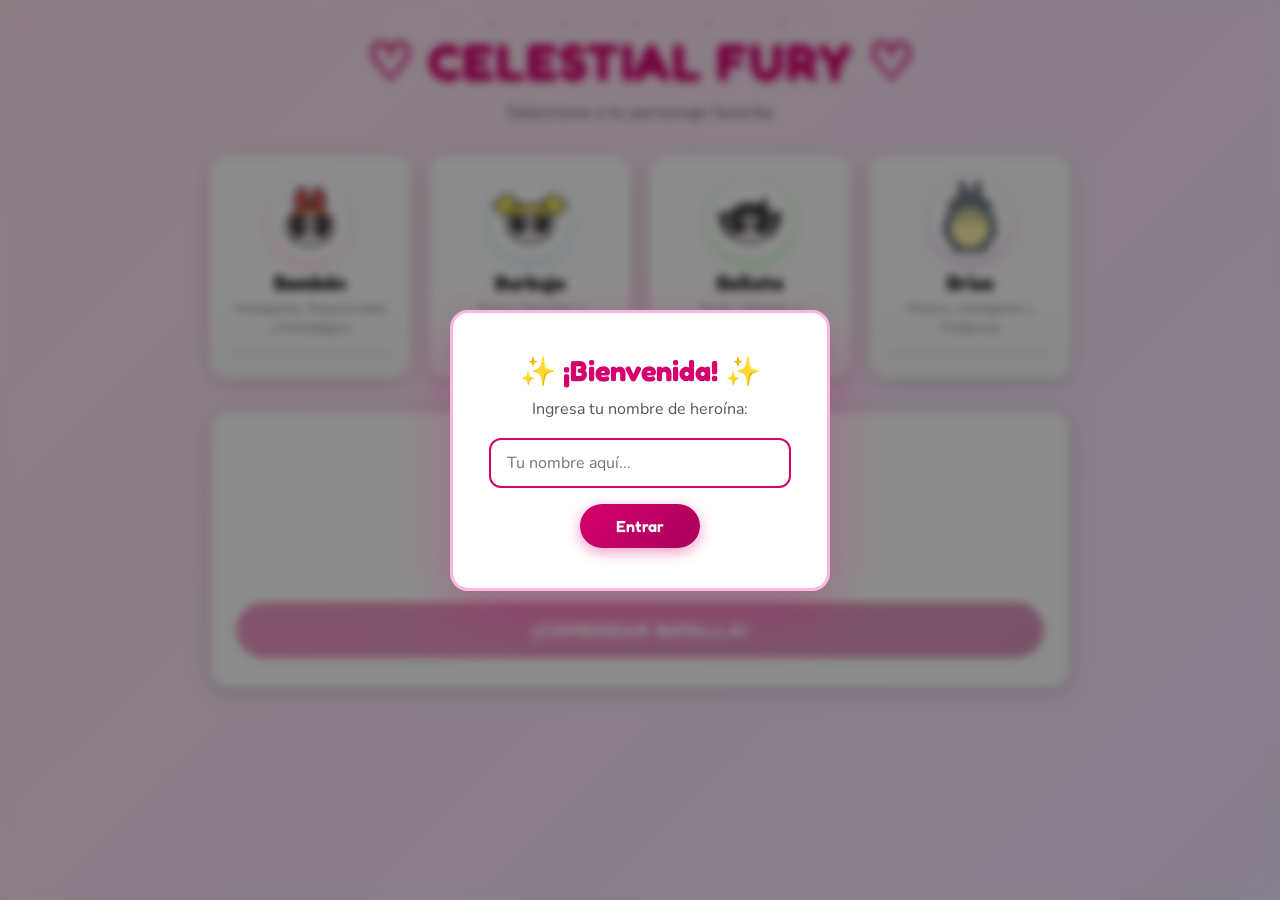
==== src/resources/static/index.html @ 0be94760 "característica: estilos CSS, selección de caracteres y flujo de navegación" ====
<!DOCTYPE html>
<html lang="es">
<head>
    <meta charset="UTF-8">
    <meta name="viewport" content="width=device-width, initial-scale=1.0">
    <title>⚡ Celestial Fury - Selección de Personajes</title>
    <link rel="stylesheet" href="css/animations.css">
    <link rel="stylesheet" href="css/styles.css">
    <link rel="stylesheet" href="css/character-selection.css">
</head>
<body class="character-selection-page">

<div class="container">
    <header class="header">
        <h1 class="title">♡ CELESTIAL FURY ♡</h1>
        <p class="subtitle">Selecciona a tu personaje favorito</p>
    </header>

    <main class="main-content">
        <div id="name-modal" class="modal show">
            <div class="modal-content">
                <h2>✨ ¡Bienvenida! ✨</h2>
                <p>Ingresa tu nombre de heroína:</p>
                <input type="text" id="player-name-input" placeholder="Tu nombre aquí...">
                <button class="modal-button" onclick="savePlayerName()">Entrar</button>
            </div>
        </div>
        <div class="character-selection">
            <!-- BOMBÓN - Rosa -->
            <div class="character-card" data-character="bombon">
                <div class="character-visual">
                    <img class="character-icon" src="assets/images/characters/bombon-character.png" alt="Bombón">
                </div>
                <div class="character-info">
                    <h3 class="character-name">Bombón</h3>
                    <p class="character-desc">Inteligente, Responsable y Estratégica</p>
                </div>
                <div class="selection-indicator"></div>
            </div>

            <!-- BURBUJA - Azul -->
            <div class="character-card" data-character="burbuja">
                <div class="character-visual">
                    <img class="character-icon" src="assets/images/characters/burbuja-character.png" alt="Burbuja">
                </div>
                <div class="character-info">
                    <h3 class="character-name">Burbuja</h3>
                    <p class="character-desc">Dulce, Sensible y Emocional</p>
                </div>
                <div class="selection-indicator"></div>
            </div>

            <!-- BELLOTA - Verde -->
            <div class="character-card" data-character="bellota">
                <div class="character-visual">
                    <img class="character-icon" src="assets/images/characters/bellota-character.png" alt="Bellota">
                </div>
                <div class="character-info">
                    <h3 class="character-name">Bellota</h3>
                    <p class="character-desc">Ruda, Valiente e Impulsiva</p>
                </div>
                <div class="selection-indicator"></div>
            </div>

            <!-- BRISA - Lila -->
            <div class="character-card" data-character="brisa">
                <div class="character-visual">
                    <img class="character-icon" src="assets/images/characters/brisa-character.png" alt="Brisa">
                </div>
                <div class="character-info">
                    <h3 class="character-name">Brisa</h3>
                    <p class="character-desc">Mística, Inteligente y Poderosa</p>
                </div>
                <div class="selection-indicator"></div>
            </div>
        </div>

        <!-- Panel de Resumen -->
        <div class="summary-panel">
            <h2>Personajes Seleccionados</h2>
            <div id="selected-count" class="selected-count">0 / 2</div>
            <div id="selected-characters" class="selected-list"></div>
            <button id="start-button" class="start-button" disabled>
                ¡COMENZAR BATALLA!
            </button>
        </div>
    </main>
</div>

<script src="js/constants.js"></script>
<script src="js/utils.js"></script>
<script src="js/socketClient.js"></script>
<script src="js/characterManager.js"></script>
<script src="js/app.js"></script>
<script src="js/playerName.js"></script>
</body>
</html>
---- src/resources/static/css/animations.css ----
/* ============================================================
   CELESTIAL FURY — animations.css
   Animaciones y efectos visuales
   ============================================================ */

/* ── Entrada de página ──────────────────────────────────────── */
@keyframes fadeInUp {
  from { opacity: 0; transform: translateY(24px); }
  to   { opacity: 1; transform: translateY(0); }
}

@keyframes fadeInDown {
  from { opacity: 0; transform: translateY(-24px); }
  to   { opacity: 1; transform: translateY(0); }
}

@keyframes fadeIn {
  from { opacity: 0; }
  to   { opacity: 1; }
}

@keyframes scaleIn {
  from { opacity: 0; transform: scale(0.85); }
  to   { opacity: 1; transform: scale(1); }
}

/* ── Latido ─────────────────────────────────────────────────── */
@keyframes heartbeat {
  0%, 100% { transform: scale(1); }
  14%       { transform: scale(1.1); }
  28%       { transform: scale(1); }
  42%       { transform: scale(1.07); }
  56%       { transform: scale(1); }
}

/* ── Flotar ─────────────────────────────────────────────────── */
@keyframes float {
  0%, 100% { transform: translateY(0); }
  50%       { transform: translateY(-10px); }
}

/* ── Brillo / shimmer ───────────────────────────────────────── */
@keyframes shimmer {
  0%   { background-position: -200% center; }
  100% { background-position:  200% center; }
}

/* ── Destello de ataque ─────────────────────────────────────── */
@keyframes attackFlash {
  0%   { opacity: 1; transform: scale(1); }
  50%  { opacity: 0.6; transform: scale(1.15); }
  100% { opacity: 0; transform: scale(0.8); }
}

/* ── Vibración (daño) ───────────────────────────────────────── */
@keyframes shake {
  0%, 100% { transform: translateX(0); }
  20%       { transform: translateX(-8px); }
  40%       { transform: translateX(8px); }
  60%       { transform: translateX(-5px); }
  80%       { transform: translateX(5px); }
}

/* ── Giro de flor ───────────────────────────────────────────── */
@keyframes spinFlower {
  from { transform: rotate(0deg); }
  to   { transform: rotate(360deg); }
}

/* ── Estrella / sparkle ─────────────────────────────────────── */
@keyframes sparkle {
  0%, 100% { opacity: 0; transform: scale(0) rotate(0deg); }
  50%       { opacity: 1; transform: scale(1) rotate(180deg); }
}

/* ── Barra de vida (baja) ───────────────────────────────────── */
@keyframes healthPulse {
  0%, 100% { filter: brightness(1); }
  50%       { filter: brightness(1.3); }
}

/* ── Partículas de victoria ─────────────────────────────────── */
@keyframes confettiFall {
  0%   { transform: translateY(-20px) rotate(0deg); opacity: 1; }
  100% { transform: translateY(100vh) rotate(720deg); opacity: 0; }
}

/* ══════════════════════════════════════════════════════════════
   CLASES DE UTILIDAD DE ANIMACIÓN
   ══════════════════════════════════════════════════════════════ */

/* Aplicar en JS con classList.add() */

.anim-fade-in     { animation: fadeIn 0.4s ease both; }
.anim-fade-in-up  { animation: fadeInUp 0.45s cubic-bezier(0.22,1,0.36,1) both; }
.anim-fade-in-down{ animation: fadeInDown 0.45s cubic-bezier(0.22,1,0.36,1) both; }
.anim-scale-in    { animation: scaleIn 0.35s cubic-bezier(0.34,1.56,0.64,1) both; }

.anim-float    { animation: float 3s ease-in-out infinite; }
.anim-heartbeat{ animation: heartbeat 1.6s ease-in-out infinite; }
.anim-spin     { animation: spinFlower 1s linear infinite; }

.anim-shake    { animation: shake 0.4s ease both; }
.anim-flash    { animation: attackFlash 0.45s ease both; }

/* Delays de entrada en cascada */
.anim-delay-1 { animation-delay: 0.1s; }
.anim-delay-2 { animation-delay: 0.2s; }
.anim-delay-3 { animation-delay: 0.3s; }
.anim-delay-4 { animation-delay: 0.4s; }

/* ── Tarjetas de personaje: entrada escalonada ──────────────── */
.character-card:nth-child(1) { animation: fadeInUp 0.4s 0.05s both; }
.character-card:nth-child(2) { animation: fadeInUp 0.4s 0.12s both; }
.character-card:nth-child(3) { animation: fadeInUp 0.4s 0.19s both; }
.character-card:nth-child(4) { animation: fadeInUp 0.4s 0.26s both; }

/* ── Header del juego ───────────────────────────────────────── */
.header { animation: fadeInDown 0.5s 0.1s both; }
.summary-panel { animation: fadeInUp 0.5s 0.35s both; }

/* ── Arena de batalla ───────────────────────────────────────── */
.battle-arena  { animation: fadeIn 0.6s 0.2s both; }
.player-section{ animation: scaleIn 0.4s both; }

/* ── Botones de flor ────────────────────────────────────────── */
.flower-button {
  animation: fadeInUp 0.4s both;
}
.flower-button:nth-child(1) { animation-delay: 0.1s; }
.flower-button:nth-child(2) { animation-delay: 0.18s; }
.flower-button:nth-child(3) { animation-delay: 0.26s; }

/* ── Efecto de daño en barra de vida ────────────────────────── */
.health-fill.damaged {
  animation: healthPulse 0.4s ease 3;
}

/* ── Efecto de victoria ─────────────────────────────────────── */
.victory-text {
  font-family: 'Fredoka', sans-serif;
  font-size: 3rem;
  color: #ffd700;
  text-shadow: 0 0 20px rgba(255,215,0,0.8);
  animation: scaleIn 0.5s cubic-bezier(0.34,1.56,0.64,1) both,
             float 2s 0.5s ease-in-out infinite;
}

/* ── Sparkle decorativo (error.html) ────────────────────────── */
.sparkle {
  position: fixed;
  border-radius: 50%;
  background: radial-gradient(circle, #FFB6E1, #DDA0DD);
  animation: sparkle 2s ease-in-out infinite;
  pointer-events: none;
  z-index: 0;
}
---- src/resources/static/css/styles.css ----
/* ============================================================
   CELESTIAL FURY — styles.css
   Estilos principales: index + game
   ============================================================ */

@import url('https://fonts.googleapis.com/css2?family=Fredoka:wght@400;600;700&family=Nunito:wght@400;600;700;800&display=swap');

/* ── Variables ─────────────────────────────────────────────── */
:root {
  --pink:       #FFB6E1;
  --pink-dark:  #D5006D;
  --blue:       #ADD8E6;
  --blue-dark:  #0077A8;
  --green:      #90EE90;
  --green-dark: #2E7D32;
  --lilac:      #DDA0DD;
  --lilac-dark: #7B1FA2;
  --black:      #1a1a1a;
  --white:      #ffffff;
  --shadow:     0 4px 20px rgba(0,0,0,0.15);
  --radius:     18px;
  --font-title: 'Fredoka', sans-serif;
  --font-body:  'Nunito', sans-serif;
}

/* ── Reset ──────────────────────────────────────────────────── */
*, *::before, *::after { box-sizing: border-box; margin: 0; padding: 0; }

html { scroll-behavior: smooth; }

body {
  font-family: var(--font-body);
  background: linear-gradient(135deg, #ffe4f0 0%, #e8f4ff 50%, #e4ffe8 100%);
  min-height: 100vh;
  color: var(--black);
}

/* ── Scrollbar ──────────────────────────────────────────────── */
::-webkit-scrollbar { width: 8px; }
::-webkit-scrollbar-track { background: #f0f0f0; border-radius: 10px; }
::-webkit-scrollbar-thumb { background: var(--pink-dark); border-radius: 10px; }

/* ══════════════════════════════════════════════════════════════
   INDEX PAGE — Selección de personajes
   ══════════════════════════════════════════════════════════════ */

body.character-selection-page {
  background: linear-gradient(160deg, #ffe4f0 0%, #f0e8ff 40%, #e8f0ff 100%);
}

/* ── Contenedor principal ───────────────────────────────────── */
.container {
  max-width: 900px;
  margin: 0 auto;
  padding: 30px 20px 60px;
}

/* ── Header ─────────────────────────────────────────────────── */
.header {
  text-align: center;
  margin-bottom: 32px;
}

.title {
  font-family: var(--font-title);
  font-size: clamp(2rem, 6vw, 3.2rem);
  font-weight: 700;
  color: var(--pink-dark);
  text-shadow: 3px 3px 0 rgba(213,0,109,0.2);
  letter-spacing: 2px;
  margin-bottom: 8px;
}

.subtitle {
  font-size: 1.1rem;
  color: #777;
  font-weight: 600;
}

/* ── Modal de nombre ────────────────────────────────────────── */
.modal {
  display: none;
  position: fixed;
  inset: 0;
  background: rgba(0,0,0,0.45);
  backdrop-filter: blur(4px);
  z-index: 1000;
  align-items: center;
  justify-content: center;
}

.modal.show { display: flex; }

.modal-content {
  background: var(--white);
  border-radius: var(--radius);
  padding: 40px 36px;
  text-align: center;
  box-shadow: 0 20px 60px rgba(213,0,109,0.25);
  border: 3px solid var(--pink);
  max-width: 380px;
  width: 90%;
  animation: popIn 0.3s cubic-bezier(0.34,1.56,0.64,1);
}

@keyframes popIn {
  from { transform: scale(0.7); opacity: 0; }
  to   { transform: scale(1);   opacity: 1; }
}

.modal-content h2 {
  font-family: var(--font-title);
  font-size: 1.8rem;
  color: var(--pink-dark);
  margin-bottom: 10px;
}

.modal-content p {
  color: #555;
  margin-bottom: 18px;
  font-size: 1rem;
}

.modal-content input {
  width: 100%;
  padding: 12px 16px;
  border-radius: 12px;
  border: 2px solid var(--pink);
  font-size: 1rem;
  font-family: var(--font-body);
  outline: none;
  transition: border-color 0.2s;
  margin-bottom: 16px;
  display: block;
}

.modal-content input:focus { border-color: var(--pink-dark); }

.modal-button {
  display: inline-block;
  padding: 12px 36px;
  background: linear-gradient(135deg, var(--pink-dark), #a8005a);
  color: var(--white);
  border: none;
  border-radius: 50px;
  font-size: 1rem;
  font-family: var(--font-title);
  font-weight: 600;
  cursor: pointer;
  box-shadow: 0 4px 14px rgba(213,0,109,0.4);
  transition: transform 0.15s, box-shadow 0.15s;
}

.modal-button:hover {
  transform: translateY(-2px);
  box-shadow: 0 6px 20px rgba(213,0,109,0.5);
}

.modal-button:active { transform: translateY(0); }

/* ── Cuadrícula de personajes ───────────────────────────────── */
.character-selection {
  display: grid;
  grid-template-columns: repeat(auto-fill, minmax(180px, 1fr));
  gap: 20px;
  margin-bottom: 32px;
}

/* ── Tarjeta de personaje ───────────────────────────────────── */
.character-card {
  background: var(--white);
  border-radius: var(--radius);
  padding: 20px 16px;
  text-align: center;
  cursor: pointer;
  border: 3px solid transparent;
  box-shadow: var(--shadow);
  transition: transform 0.2s, border-color 0.2s, box-shadow 0.2s;
  position: relative;
  overflow: hidden;
}

.character-card::before {
  content: '';
  position: absolute;
  inset: 0;
  background: linear-gradient(180deg, transparent 60%, rgba(0,0,0,0.04));
  pointer-events: none;
}

.character-card:hover {
  transform: translateY(-6px) scale(1.02);
  box-shadow: 0 12px 32px rgba(0,0,0,0.18);
}

.character-card.selected {
  border-color: var(--pink-dark);
  background: linear-gradient(135deg, #fff0f8, #ffffff);
  box-shadow: 0 0 0 4px rgba(213,0,109,0.15), var(--shadow);
}

.character-card.selected::after {
  content: '✓';
  position: absolute;
  top: 10px;
  right: 14px;
  font-size: 1.2rem;
  color: var(--pink-dark);
  font-weight: 800;
}

.character-card.unavailable {
  opacity: 0.45;
  cursor: not-allowed;
  pointer-events: none;
}

/* ── Visual del personaje ───────────────────────────────────── */
.character-visual {
  margin-bottom: 12px;
}

.character-icon {
  width: 80px;
  height: 80px;
  border-radius: 50%;
  display: flex;
  align-items: center;
  justify-content: center;
  font-size: 2.2rem;
  margin: 0 auto;
  box-shadow: 0 4px 14px rgba(0,0,0,0.12);
}

/* ── Info del personaje ─────────────────────────────────────── */
.character-name {
  font-family: var(--font-title);
  font-size: 1.25rem;
  color: var(--black);
  margin-bottom: 4px;
}

.character-desc {
  font-size: 0.88rem;
  color: #888;
}

/* ── Indicador de selección ─────────────────────────────────── */
.selection-indicator {
  height: 4px;
  border-radius: 4px;
  background: #eee;
  margin-top: 14px;
  transition: background 0.3s;
}

.character-card.selected .selection-indicator {
  background: linear-gradient(90deg, var(--pink), var(--pink-dark));
}

/* ── Panel de resumen ───────────────────────────────────────── */
.summary-panel {
  background: var(--white);
  border-radius: var(--radius);
  padding: 28px 24px;
  text-align: center;
  box-shadow: var(--shadow);
  border: 2px solid #f0d0e8;
}

.summary-panel h2 {
  font-family: var(--font-title);
  font-size: 1.5rem;
  color: var(--pink-dark);
  margin-bottom: 10px;
}

.selected-count {
  font-size: 2rem;
  font-weight: 800;
  color: var(--pink-dark);
  margin-bottom: 14px;
}

.selected-list {
  display: flex;
  flex-wrap: wrap;
  gap: 8px;
  justify-content: center;
  margin-bottom: 20px;
  min-height: 36px;
}

.selected-list-item {
  background: var(--pink);
  color: var(--pink-dark);
  border-radius: 20px;
  padding: 4px 14px;
  font-weight: 700;
  font-size: 0.9rem;
}

/* ── Botón iniciar ──────────────────────────────────────────── */
.start-button {
  display: block;
  width: 100%;
  padding: 16px;
  background: linear-gradient(135deg, var(--pink-dark), #a8005a);
  color: var(--white);
  border: none;
  border-radius: 50px;
  font-size: 1.2rem;
  font-family: var(--font-title);
  font-weight: 700;
  letter-spacing: 1px;
  cursor: pointer;
  box-shadow: 0 6px 20px rgba(213,0,109,0.4);
  transition: transform 0.15s, opacity 0.2s, box-shadow 0.15s;
}

.start-button:hover:not(:disabled) {
  transform: translateY(-3px);
  box-shadow: 0 10px 28px rgba(213,0,109,0.5);
}

.start-button:disabled,
.start-button.disabled {
  opacity: 0.4;
  cursor: not-allowed;
  box-shadow: none;
  transform: none;
}

/* ══════════════════════════════════════════════════════════════
   GAME PAGE — Pantalla de batalla
   ══════════════════════════════════════════════════════════════ */

body.game-page {
  background: linear-gradient(160deg, #1a0025 0%, #0d001a 100%);
  color: var(--white);
  display: flex;
  flex-direction: column;
  min-height: 100vh;
}

/* ── Contenedor del juego ───────────────────────────────────── */
.game-container {
  display: grid;
  grid-template-columns: 1fr auto 1fr;
  gap: 12px;
  padding: 20px;
  flex: 1;
  align-items: start;
}

/* ── Sección jugador ────────────────────────────────────────── */
.player-section {
  background: rgba(255,255,255,0.06);
  border-radius: var(--radius);
  padding: 20px 16px;
  border: 1px solid rgba(255,255,255,0.1);
}

.player-title {
  font-family: var(--font-title);
  font-size: 1.2rem;
  text-align: center;
  margin-bottom: 16px;
  color: var(--pink);
}

.player-1 .player-title { color: var(--pink); }
.player-2 .player-title { color: var(--blue); }

/* ── Display de personajes ──────────────────────────────────── */
.characters-display {
  display: flex;
  flex-wrap: wrap;
  gap: 10px;
  justify-content: center;
  margin-bottom: 16px;
  min-height: 80px;
}

/* ── Barra de vida ──────────────────────────────────────────── */
.health-bar {
  position: relative;
  background: rgba(255,255,255,0.12);
  border-radius: 50px;
  height: 28px;
  overflow: hidden;
  border: 2px solid rgba(255,255,255,0.15);
}

.health-fill {
  height: 100%;
  background: linear-gradient(90deg, #ff4d6d, #ff758c);
  border-radius: 50px;
  transition: width 0.5s cubic-bezier(0.4,0,0.2,1);
}

.player-1 .health-fill { background: linear-gradient(90deg, var(--pink-dark), var(--pink)); }
.player-2 .health-fill { background: linear-gradient(90deg, var(--blue-dark), var(--blue)); }

.health-text {
  position: absolute;
  inset: 0;
  display: flex;
  align-items: center;
  justify-content: center;
  font-size: 0.8rem;
  font-weight: 800;
  color: var(--white);
  text-shadow: 0 1px 3px rgba(0,0,0,0.6);
}

/* ── Arena central ──────────────────────────────────────────── */
.battle-arena {
  display: flex;
  flex-direction: column;
  align-items: center;
  gap: 12px;
  padding: 16px 10px;
  min-width: 140px;
}

.arena-title {
  font-family: var(--font-title);
  font-size: 1.4rem;
  color: #ffd700;
  text-shadow: 0 0 12px rgba(255,215,0,0.6);
  letter-spacing: 2px;
}

.battle-status {
  font-size: 0.85rem;
  color: rgba(255,255,255,0.7);
  text-align: center;
  background: rgba(255,255,255,0.07);
  border-radius: 10px;
  padding: 8px 12px;
}

.battle-effects {
  position: relative;
  min-height: 60px;
  width: 100%;
}

/* ── Controles ──────────────────────────────────────────────── */
.controls-section {
  padding: 16px 20px 28px;
  display: flex;
  justify-content: center;
}

.flower-controller {
  display: flex;
  gap: 20px;
  align-items: center;
}

.flower-container {
  display: flex;
  gap: 20px;
}

/* ── Botón flor ─────────────────────────────────────────────── */
.flower-button {
  width: 90px;
  height: 90px;
  border-radius: 50%;
  border: 3px solid rgba(255,255,255,0.2);
  background: rgba(255,255,255,0.07);
  cursor: pointer;
  display: flex;
  flex-direction: column;
  align-items: center;
  justify-content: center;
  gap: 4px;
  color: var(--flower-color, var(--pink));
  transition: transform 0.15s, box-shadow 0.15s;
  box-shadow: 0 4px 16px rgba(0,0,0,0.3);
}

.flower-button:hover, .flower-button.flower-highlight {
  transform: scale(1.12);
  box-shadow: 0 6px 24px rgba(255,182,225,0.4);
  border-color: var(--flower-color, var(--pink));
}

.flower-button.punch-active {
  transform: scale(0.88);
  box-shadow: 0 0 28px var(--flower-color, var(--pink));
}

.flower-button:disabled, .flower-button.disabled {
  opacity: 0.35;
  cursor: not-allowed;
}

.flower-svg {
  width: 52px;
  height: 52px;
}

.flower-label {
  font-size: 0.6rem;
  font-weight: 700;
  color: rgba(255,255,255,0.7);
  text-transform: uppercase;
  letter-spacing: 0.5px;
}

/* ── Efecto línea de golpe ──────────────────────────────────── */
.punch-line {
  position: absolute;
  width: 6px;
  height: 40px;
  background: linear-gradient(180deg, transparent, var(--pink), transparent);
  border-radius: 3px;
  transform: translateX(-50%) translateY(-50%);
  animation: punchLineAnim 0.3s ease-out forwards;
  pointer-events: none;
}

@keyframes punchLineAnim {
  from { opacity: 1; transform: translateX(-50%) translateY(-50%) scaleY(0.3); }
  to   { opacity: 0; transform: translateX(-50%) translateY(-80%) scaleY(1.2); }
}

/* ── Fin de juego modal ─────────────────────────────────────── */
#gameOverModal {
  background: rgba(0,0,0,0.7);
  backdrop-filter: blur(6px);
}

#gameOverModal .modal-content {
  background: linear-gradient(135deg, #1a0025, #0d001a);
  border: 3px solid var(--pink-dark);
  color: var(--white);
}

#gameOverModal .modal-content h2 {
  color: #ffd700;
}

/* ══════════════════════════════════════════════════════════════
   UTILIDADES
   ══════════════════════════════════════════════════════════════ */

.hidden { display: none !important; }

/* ── Responsive ─────────────────────────────────────────────── */
@media (max-width: 640px) {
  .game-container {
    grid-template-columns: 1fr;
    grid-template-rows: auto auto auto;
  }

  .battle-arena { flex-direction: row; flex-wrap: wrap; }

  .flower-container { gap: 12px; }

  .flower-button { width: 72px; height: 72px; }
  .flower-svg    { width: 42px; height: 42px; }

  .character-selection {
    grid-template-columns: repeat(2, 1fr);
  }
}

/* ══════════════════════════════════════════════════════════════
   MINIATURAS DE PERSONAJE (game.html)
   ══════════════════════════════════════════════════════════════ */

.character-miniature {
  display: flex;
  flex-direction: column;
  align-items: center;
  gap: 8px;
}

.mini-avatar {
  width: 80px;
  height: 80px;
  border-radius: 50%;
  border: 3px solid #fff;
  overflow: hidden;
  background: rgba(255,255,255,0.08);
  display: flex;
  align-items: center;
  justify-content: center;
  box-shadow: 0 4px 16px rgba(0,0,0,0.4);
}

.mini-img {
  width: 100%;
  height: 100%;
  object-fit: cover;
  border-radius: 50%;
}

.mini-icon {
  font-size: 2rem;
  width: 100%;
  height: 100%;
  display: flex;
  align-items: center;
  justify-content: center;
  border-radius: 50%;
}

.mini-name {
  font-family: var(--font-title);
  font-size: 0.85rem;
  color: rgba(255,255,255,0.9);
  font-weight: 700;
}

/* Oponente esperando */
.waiting-opponent {
  display: flex;
  flex-direction: column;
  align-items: center;
  gap: 10px;
  opacity: 0.6;
  color: rgba(255,255,255,0.7);
  font-size: 0.85rem;
}

.waiting-dots {
  display: flex;
  gap: 6px;
}

.waiting-dots span {
  width: 10px;
  height: 10px;
  border-radius: 50%;
  background: var(--blue);
  animation: dotPulse 1.2s ease-in-out infinite;
}

.waiting-dots span:nth-child(2) { animation-delay: 0.2s; }
.waiting-dots span:nth-child(3) { animation-delay: 0.4s; }

@keyframes dotPulse {
  0%, 100% { transform: scale(0.7); opacity: 0.4; }
  50%       { transform: scale(1);   opacity: 1;   }
}

.no-chars {
  color: rgba(255,255,255,0.5);
  font-size: 0.85rem;
  text-align: center;
}
---- src/resources/static/css/character-selection.css ----
/* ============================================================
   CELESTIAL FURY — character-selection.css
   Estilos adicionales/overrides para la pantalla de selección
   ============================================================ */

/* ── Fondo con gradiente animado ────────────────────────────── */
body.character-selection-page {
  background: linear-gradient(
    135deg,
    #ffe4f0 0%,
    #f5e8ff 25%,
    #e8f0ff 50%,
    #e8fff0 75%,
    #ffe4f0 100%
  );
  background-size: 400% 400%;
  animation: gradientShift 12s ease infinite;
}

@keyframes gradientShift {
  0%   { background-position: 0%   50%; }
  50%  { background-position: 100% 50%; }
  100% { background-position: 0%   50%; }
}

/* ── Decoración de fondo (corazones/estrellas) ──────────────── */
body.character-selection-page::before {
  content: '♡ ✦ ♡ ✦ ♡ ✦ ♡ ✦ ♡ ✦ ♡';
  position: fixed;
  top: 12px;
  left: 0; right: 0;
  text-align: center;
  font-size: 1.1rem;
  color: rgba(213,0,109,0.15);
  letter-spacing: 8px;
  pointer-events: none;
  z-index: 0;
}

/* ── Tarjetas: colores por personaje ────────────────────────── */
.character-card[data-character="bombon"]:hover,
.character-card[data-character="bombon"].selected {
  border-color: #D5006D;
  box-shadow: 0 0 0 4px rgba(213,0,109,0.15), 0 8px 28px rgba(213,0,109,0.2);
}

.character-card[data-character="burbuja"]:hover,
.character-card[data-character="burbuja"].selected {
  border-color: #0077A8;
  box-shadow: 0 0 0 4px rgba(0,119,168,0.15), 0 8px 28px rgba(0,119,168,0.2);
}

.character-card[data-character="burbuja"].selected .selection-indicator {
  background: linear-gradient(90deg, #0077A8, #ADD8E6);
}

.character-card[data-character="burbuja"].selected::after {
  color: #0077A8;
}

.character-card[data-character="bellota"]:hover,
.character-card[data-character="bellota"].selected {
  border-color: #2E7D32;
  box-shadow: 0 0 0 4px rgba(46,125,50,0.15), 0 8px 28px rgba(46,125,50,0.2);
}

.character-card[data-character="bellota"].selected .selection-indicator {
  background: linear-gradient(90deg, #2E7D32, #90EE90);
}

.character-card[data-character="bellota"].selected::after {
  color: #2E7D32;
}

.character-card[data-character="brisa"]:hover,
.character-card[data-character="brisa"].selected {
  border-color: #7B1FA2;
  box-shadow: 0 0 0 4px rgba(123,31,162,0.15), 0 8px 28px rgba(123,31,162,0.2);
}

.character-card[data-character="brisa"].selected .selection-indicator {
  background: linear-gradient(90deg, #7B1FA2, #DDA0DD);
}

.character-card[data-character="brisa"].selected::after {
  color: #7B1FA2;
}

/* ── Íconos de personaje con sombra de color ────────────────── */
.character-card[data-character="bombon"] .character-icon {
  box-shadow: 0 6px 18px rgba(255,182,225,0.6);
}
.character-card[data-character="burbuja"] .character-icon {
  box-shadow: 0 6px 18px rgba(173,216,230,0.6);
}
.character-card[data-character="bellota"] .character-icon {
  box-shadow: 0 6px 18px rgba(144,238,144,0.6);
}
.character-card[data-character="brisa"] .character-icon {
  box-shadow: 0 6px 18px rgba(221,160,221,0.6);
}

/* ── Contador de selección grande ───────────────────────────── */
.selected-count {
  font-size: 2.4rem;
  background: linear-gradient(135deg, var(--pink-dark), #7B1FA2);
  -webkit-background-clip: text;
  -webkit-text-fill-color: transparent;
  background-clip: text;
}

/* ── Botón inicio: gradiente animado ────────────────────────── */
.start-button:not(:disabled) {
  background: linear-gradient(
    270deg,
    #D5006D, #7B1FA2, #0077A8, #D5006D
  );
  background-size: 300% 300%;
  animation: gradientShift 4s ease infinite;
}

/* ── Separador decorativo entre secciones ───────────────────── */
.main-content > * + * {
  margin-top: 0;
}
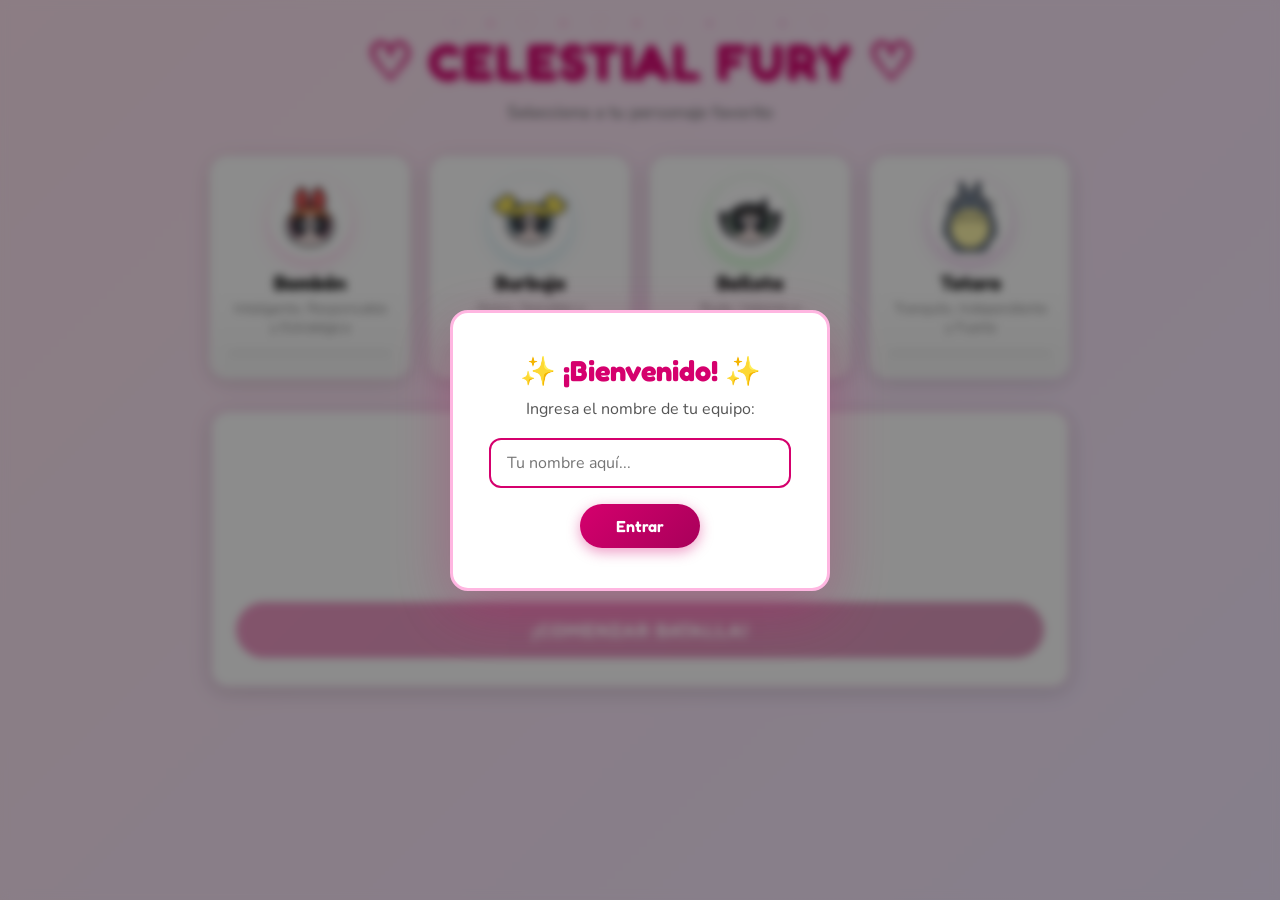
==== commit a65a4156: "Se agregan funcionalidades y animaciones para cada uno de los personajes" ====
--- a/src/resources/static/index.html
+++ b/src/resources/static/index.html
@@ -3,10 +3,11 @@
 <head>
     <meta charset="UTF-8">
     <meta name="viewport" content="width=device-width, initial-scale=1.0">
-    <title>⚡ Celestial Fury - Selección de Personajes</title>
+    <title>⚡ Celestial Fury</title>
     <link rel="stylesheet" href="css/animations.css">
     <link rel="stylesheet" href="css/styles.css">
     <link rel="stylesheet" href="css/character-selection.css">
+    <link rel="icon" href="data:image/svg+xml,<svg xmlns=%22http://www.w3.org/2000/svg%22 viewBox=%220 0 100 100%22><text y=%22.9em%22 font-size=%2290%22>🎀</text></svg>">
 </head>
 <body class="character-selection-page">
 
@@ -19,8 +20,8 @@
     <main class="main-content">
         <div id="name-modal" class="modal show">
             <div class="modal-content">
-                <h2>✨ ¡Bienvenida! ✨</h2>
-                <p>Ingresa tu nombre de heroína:</p>
+                <h2>✨ ¡Bienvenido! ✨</h2>
+                <p>Ingresa el nombre de tu equipo: </p>
                 <input type="text" id="player-name-input" placeholder="Tu nombre aquí...">
                 <button class="modal-button" onclick="savePlayerName()">Entrar</button>
             </div>
@@ -68,8 +69,8 @@
                     <img class="character-icon" src="assets/images/characters/brisa-character.png" alt="Brisa">
                 </div>
                 <div class="character-info">
-                    <h3 class="character-name">Brisa</h3>
-                    <p class="character-desc">Mística, Inteligente y Poderosa</p>
+                    <h3 class="character-name">Totoro</h3>
+                    <p class="character-desc">Tranquilo, Independiente y Fuerte</p>
                 </div>
                 <div class="selection-indicator"></div>
             </div>
--- a/src/resources/static/css/styles.css
+++ b/src/resources/static/css/styles.css
@@ -655,3 +655,231 @@
   font-size: 0.85rem;
   text-align: center;
 }
+
+/* ══════════════════════════════════════════════════════════════
+   PANTALLA DE GANADOR
+   ══════════════════════════════════════════════════════════════ */
+
+#gameOverModal.show {
+  display: flex;
+}
+
+#gameOverModal .modal-content {
+  background: linear-gradient(135deg, #1a0025, #0d001a);
+  border: 3px solid #FFD700;
+  color: #fff;
+  text-align: center;
+  padding: 48px 40px;
+  max-width: 420px;
+  animation: popIn 0.4s cubic-bezier(0.34,1.56,0.64,1) both;
+}
+
+#gameOverTitle {
+  font-family: var(--font-title);
+  font-size: 2.4rem;
+  margin-bottom: 12px;
+  text-shadow: 0 0 20px rgba(255,215,0,0.6);
+}
+
+#gameOverMessage {
+  font-size: 1.4rem;
+  font-weight: 700;
+  color: rgba(255,255,255,0.9);
+  margin-bottom: 28px;
+  font-family: var(--font-title);
+}
+
+#gameOverModal .modal-button {
+  background: #FFD700;
+  color: #1a1a1a;
+  font-size: 1rem;
+  padding: 14px 36px;
+}
+
+#gameOverModal .modal-button:hover {
+  background: #ffe44d;
+  transform: translateY(-2px);
+}
+
+/* ══════════════════════════════════════════════════════════════
+   SISTEMA DE COMBATE
+   ══════════════════════════════════════════════════════════════ */
+
+/* ── Botones de ataque ──────────────────────────────────────── */
+.attack-buttons {
+  display: flex;
+  gap: 20px;
+  justify-content: center;
+  align-items: flex-end;
+  padding: 20px;
+  flex-wrap: wrap;
+}
+
+.attack-btn {
+  display: flex;
+  flex-direction: column;
+  align-items: center;
+  gap: 8px;
+  padding: 16px 20px;
+  border-radius: 20px;
+  border: 3px solid rgba(255,255,255,0.2);
+  background: rgba(255,255,255,0.07);
+  cursor: pointer;
+  color: #fff;
+  transition: transform 0.15s, box-shadow 0.15s, opacity 0.2s;
+  min-width: 100px;
+}
+
+.attack-btn:hover:not(:disabled) {
+  transform: translateY(-6px) scale(1.05);
+}
+
+.attack-btn:active:not(:disabled) {
+  transform: scale(0.93);
+}
+
+.attack-btn:disabled,
+.attack-btn.on-cooldown {
+  opacity: 0.35;
+  cursor: not-allowed;
+  transform: none;
+}
+
+.attack-btn-icon {
+  width: 64px;
+  height: 64px;
+  filter: drop-shadow(0 0 8px currentColor);
+}
+
+.attack-btn-name {
+  font-family: var(--font-title);
+  font-size: 0.75rem;
+  font-weight: 700;
+  text-transform: uppercase;
+  letter-spacing: 0.5px;
+  color: rgba(255,255,255,0.85);
+}
+
+/* Colores por tipo */
+.attack-btn--punch {
+  border-color: #FFB6E1;
+  box-shadow: 0 4px 20px rgba(255,182,225,0.3);
+}
+.attack-btn--punch:hover:not(:disabled) {
+  box-shadow: 0 8px 28px rgba(255,182,225,0.5);
+}
+
+.attack-btn--kick {
+  border-color: #90EE90;
+  box-shadow: 0 4px 20px rgba(144,238,144,0.3);
+}
+.attack-btn--kick:hover:not(:disabled) {
+  box-shadow: 0 8px 28px rgba(144,238,144,0.5);
+}
+
+.attack-btn--beam {
+  border-color: #DDA0DD;
+  box-shadow: 0 4px 20px rgba(221,160,221,0.3);
+  min-width: 120px;
+}
+.attack-btn--beam:hover:not(:disabled) {
+  box-shadow: 0 8px 28px rgba(221,160,221,0.6);
+}
+
+/* ── Efectos de ataque en la arena ──────────────────────────── */
+.attack-effect {
+  position: absolute;
+  top: 50%;
+  transform: translateY(-50%);
+  animation: flyAcross 0.6s ease-out forwards;
+  pointer-events: none;
+  z-index: 10;
+}
+
+.attack-effect img {
+  width: 72px;
+  height: 72px;
+  filter: drop-shadow(0 0 10px #FFD700);
+}
+
+.attack-effect.from-player {
+  left: 0;
+  animation: flyRight 0.6s ease-out forwards;
+}
+
+.attack-effect.from-opponent {
+  right: 0;
+  animation: flyLeft 0.6s ease-out forwards;
+}
+
+@keyframes flyRight {
+  from { left: 0;    opacity: 1; transform: translateY(-50%) scale(1); }
+  to   { left: 100%; opacity: 0; transform: translateY(-50%) scale(0.5); }
+}
+
+@keyframes flyLeft {
+  from { right: 0;    opacity: 1; transform: translateY(-50%) scale(1); }
+  to   { right: 100%; opacity: 0; transform: translateY(-50%) scale(0.5); }
+}
+
+.explosion-effect {
+  position: absolute;
+  top: 50%;
+  left: 50%;
+  transform: translate(-50%, -50%);
+  animation: explode 0.5s ease-out forwards;
+  pointer-events: none;
+  z-index: 11;
+}
+
+.explosion-effect img {
+  width: 90px;
+  height: 90px;
+}
+
+@keyframes explode {
+  0%   { opacity: 1; transform: translate(-50%,-50%) scale(0.3); }
+  60%  { opacity: 1; transform: translate(-50%,-50%) scale(1.2); }
+  100% { opacity: 0; transform: translate(-50%,-50%) scale(0.8); }
+}
+
+/* ── Número de daño flotante ────────────────────────────────── */
+.damage-number {
+  position: absolute;
+  top: 20%;
+  left: 50%;
+  transform: translateX(-50%);
+  font-family: var(--font-title);
+  font-size: 2rem;
+  font-weight: 700;
+  color: #ff4444;
+  text-shadow: 0 0 10px rgba(255,68,68,0.8), 2px 2px 0 #000;
+  animation: floatUp 0.9s ease-out forwards;
+  pointer-events: none;
+  z-index: 20;
+  white-space: nowrap;
+}
+
+@keyframes floatUp {
+  0%   { opacity: 1; transform: translateX(-50%) translateY(0)    scale(1);   }
+  30%  { opacity: 1; transform: translateX(-50%) translateY(-20px) scale(1.2); }
+  100% { opacity: 0; transform: translateX(-50%) translateY(-60px) scale(0.8); }
+}
+
+/* ── Arena con position relative para efectos ───────────────── */
+.battle-arena {
+  position: relative;
+  overflow: visible;
+}
+
+.battle-effects {
+  position: relative;
+  min-height: 80px;
+  width: 100%;
+}
+
+/* ── Secciones del jugador con position relative ────────────── */
+.player-section {
+  position: relative;
+  overflow: visible;
+}
